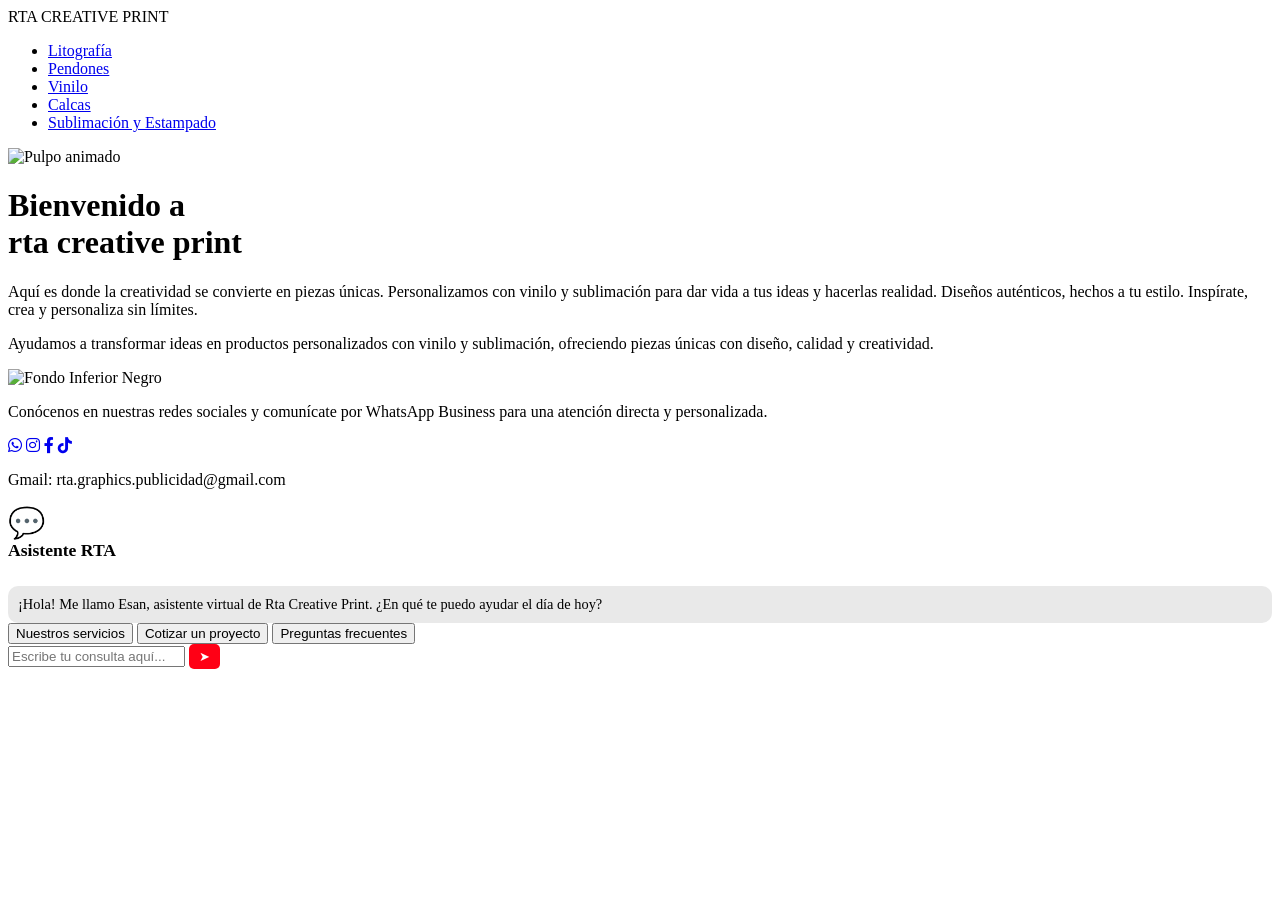
==== index.html @ b4b5219d "Rename HTML.html to index.html" ====
<!DOCTYPE html>
    <html lang="es">
    <head>
        <meta charset="UTF-8">
        <meta name="viewport" content="width=device-width, initial-scale=1.0">
        <title>RTA CREATIVE PRINT</title>
        <link rel="stylesheet" href="style.css">
        <link rel="stylesheet" href="https://cdnjs.cloudflare.com/ajax/libs/font-awesome/6.0.0/css/all.min.css">
    </head>
    <body>
    <header>
        <div class="logo"><a href="HTML.html" style="color: inherit; text-decoration: none;">RTA CREATIVE PRINT</a></div>
        <nav>
            <ul>
                <li><a href="litografia.html">Litografía</a></li>
                <li><a href="pendones.html">Pendones</a></li>
                <li><a href="vinilo.html">Vinilo</a></li>
                <li><a href="calcas.html">Calcas</a></li>
                <li><a href="sublimacion.html">Sublimación y Estampado</a></li>
            </ul>
        </nav>
    </header>
        

        <main>
            <div class="contenedor-rojo">
            <!-- 
                DONDE SUBIR EL ARCHIVO: 
                1. Crea una carpeta llamada 'imagenes' dentro de la carpeta 'SITIO RTA'.
                2. Guarda tu imagen JPG dentro de esa carpeta con el nombre 'pulpo-derecha.jpg'.
            -->
            <img src="GIF/PULPO GIF.gif" alt="Pulpo animado" class="pulpo">
        <div class="contenedor-blanco">
            <h1 class="titulo-rojo">Bienvenido a<br>rta creative print</h1>
            <p>Aquí es donde la creatividad se convierte en piezas únicas. Personalizamos con vinilo y sublimación para dar vida a tus ideas y hacerlas realidad. Diseños auténticos, hechos a tu estilo. Inspírate, crea y personaliza sin límites.</p>
        </div>

    <p class="texto-inferior">Ayudamos a transformar ideas en productos personalizados con vinilo y sublimación, ofreciendo piezas únicas con diseño, calidad y creatividad.
    </p>
        
        
    </div>
        </main>

        <footer id="contact">
            <div class="contenedor-negro">
                <img src="IMAGENES/INFERIOR NEGRO.png" alt="Fondo Inferior Negro" class="inferior-negro">
                <p>Conócenos en nuestras redes sociales y comunícate por WhatsApp Business para una atención directa y personalizada.</p>
                <div class="social-links">
                    <a href="https://wa.me/573025470037" target="_blank" class="social-icon" title="WhatsApp"><i class="fab fa-whatsapp"></i></a>
                    <a href="https://www.instagram.com/rta_graphics/?hl=es" target="_blank" class="social-icon" title="Instagram"><i class="fab fa-instagram"></i></a>
                    <a href="https://www.facebook.com/profile.php?id=61577686666335" target="_blank" class="social-icon" title="Facebook"><i class="fab fa-facebook-f"></i></a>
                    <a href="https://www.tiktok.com/@rta_graphics" target="_blank" class="social-icon" title="TikTok"><i class="fab fa-tiktok"></i></a>
                </div>
                <p>Gmail: rta.graphics.publicidad@gmail.com</p>
            </div>
        </footer>

        <!-- Estructura del Chatbot -->
        <div id="chat-button" onclick="toggleChat()">
            <span style="font-size: 30px; color: white;">💬</span>
        </div>

        <div id="chat-window" class="chat-hidden">
            <div class="chat-header">
                <h3 style="margin: 0; font-size: 1.1rem;">Asistente RTA</h3>
                <button onclick="toggleChat()" style="background: none; border: none; color: white; cursor: pointer; font-size: 1.2rem;">✖</button>
            </div>
            <div id="chat-messages" class="chat-messages">
                <p style="background: #e9e9e9; padding: 10px; border-radius: 10px; margin: 0; font-size: 0.9rem;">¡Hola! Me llamo Esan, asistente virtual de Rta Creative Print. ¿En qué te puedo ayudar el día de hoy?</p>
                <div id="chat-options" class="chat-options">
                    <button class="option-btn" onclick="handleOption('servicios')">Nuestros servicios</button>
                    <button class="option-btn" onclick="handleOption('cotizar')">Cotizar un proyecto</button>
                    <button class="option-btn" onclick="handleOption('faq')">Preguntas frecuentes</button>
                </div>
            </div>
            <div class="chat-input">
                <input type="text" placeholder="Escribe tu consulta aquí..." id="user-input">
                <button id="send-btn" style="background: #ff0015; border: none; color: white; padding: 5px 10px; border-radius: 5px; cursor: pointer;">➤</button>
            </div>
        </div>

        <script src="APP.js"></script>
        
    </body>
    </html>
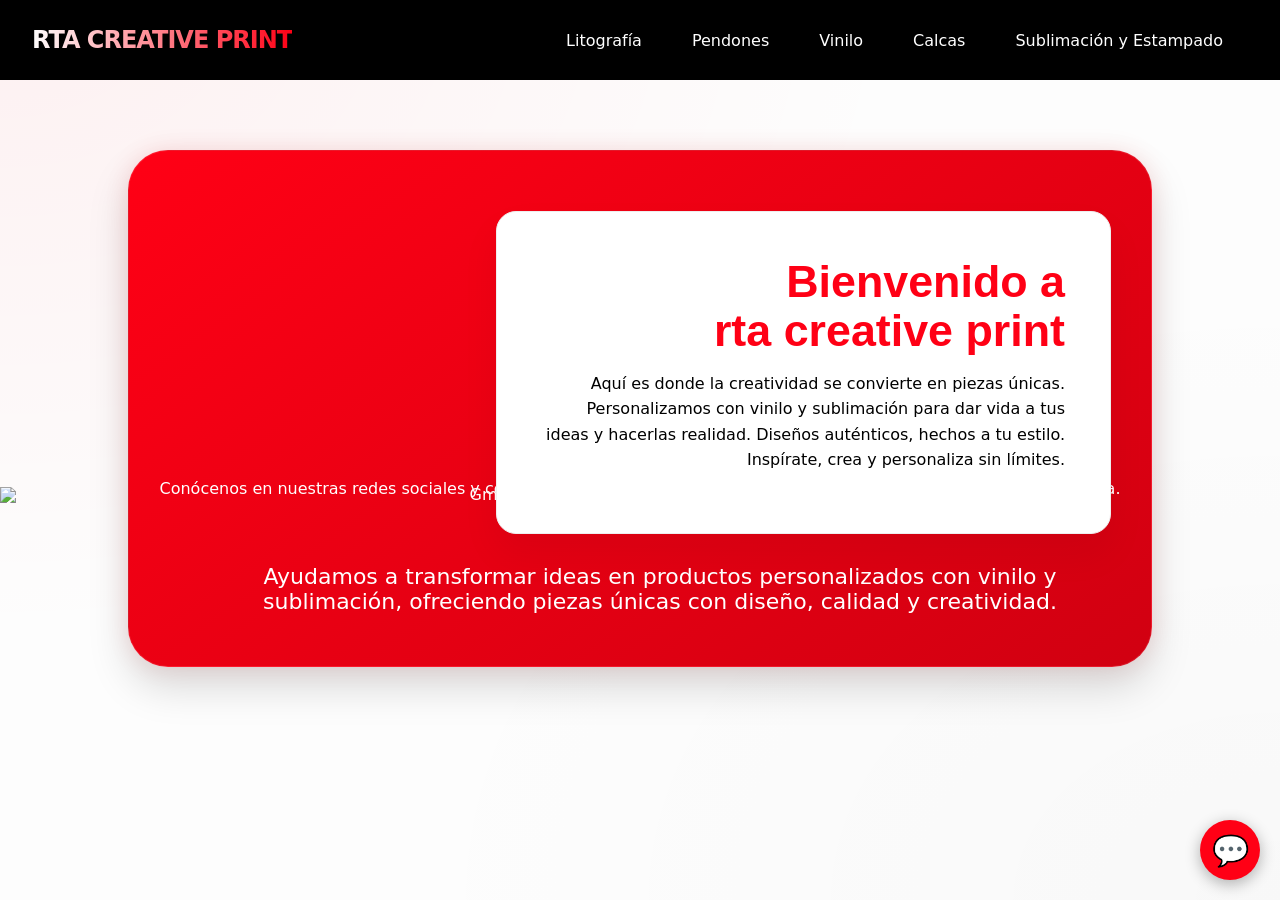
==== commit 05efe694: "Update index.html" ====
--- a/index.html
+++ b/index.html
@@ -9,7 +9,7 @@
     </head>
     <body>
     <header>
-        <div class="logo"><a href="HTML.html" style="color: inherit; text-decoration: none;">RTA CREATIVE PRINT</a></div>
+        <div class="logo"><a href="index.html" style="color: inherit; text-decoration: none;">RTA CREATIVE PRINT</a></div>
         <nav>
             <ul>
                 <li><a href="litografia.html">Litografía</a></li>
@@ -80,7 +80,7 @@
             </div>
         </div>
 
-        <script src="APP.js"></script>
+        <script src="app.js"></script>
         
     </body>
     </html>
--- a/style.css
+++ b/style.css
@@ -0,0 +1,724 @@
+/* Registro de la tipografía Jacksilver */
+@font-face {
+    font-family: 'jacksilver';
+    src: url('fuentes/jacksilver.ttf') format('truetype');
+    font-weight: normal;
+    font-style: normal;
+}
+
+body {
+    font-family: 'Inter', system-ui, -apple-system, sans-serif;
+    margin: 0;
+    padding: 0;
+    color: #1a1a1a;
+    background: radial-gradient(at 0% 0%, rgba(255, 0, 21, 0.05) 0, transparent 50%), 
+                radial-gradient(at 100% 100%, rgba(0, 0, 0, 0.02) 0, transparent 50%),
+                #fdfdfd;
+    background-attachment: fixed;
+    overflow-x: hidden;
+}
+
+/* Estilo base de los enlaces del menú cambio de color*/
+header nav ul {
+    list-style: none;
+    display: flex;
+    gap: 0;                 /* Eliminamos el espacio entre botones para un bloque continuo */
+    margin: 0;
+    padding: 0;
+    height: 100%;
+}
+
+header nav, header nav ul li {
+    display: flex;
+    align-items: stretch;   /* Permite que los elementos hijos se estiren al alto total */
+}
+
+header nav ul li a {
+    text-decoration: none;
+    color: white;           /* Color del texto inicial */
+    padding: 0 25px;        /* Espacio horizontal para el bloque blanco */
+    display: flex;
+    align-items: center;    /* Centra el texto verticalmente dentro del bloque */
+    transition: all 0.5s cubic-bezier(0.23, 1, 0.32, 1);
+    position: relative;
+}
+
+/* Efecto al pasar el mouse (HOVER) */
+header nav ul li a:hover {
+    background-color: #ffffff; /* Blanco sólido para un diseño más limpio */
+    color: #000000;          /* Letra cambia a negro */
+    cursor: pointer;
+    transform: scale(1.1) translateY(-2px); /* Mantenemos la animación original de sobresalir */
+    box-shadow: 0 10px 20px rgba(0, 0, 0, 0.2);
+    z-index: 50;             /* Asegura que el elemento que sobresale esté al frente */
+}
+
+.logo {
+    font-weight: 900;
+    font-size: 1.5rem;
+    letter-spacing: -1px;
+    text-transform: uppercase;
+    display: flex;
+    align-items: center;
+    background: linear-gradient(90deg, #fff, #ff0015);
+    -webkit-background-clip: text;
+    -webkit-text-fill-color: transparent;
+}
+
+header {
+    background-color: #000000; /* Negro intenso puro para mayor contraste */
+    position: sticky;
+    top: 0;
+    z-index: 1000;
+    color: white;
+    padding: 0 2rem;           /* Eliminamos el padding vertical para que el bloque blanco toque los bordes */
+    height: 80px;              /* Definimos una altura fija para la barra de navegación */
+    display: flex;
+    justify-content: space-between;
+    align-items: stretch;      /* Los hijos directos (logo y nav) ocupan todo el alto */
+}
+
+nav a {
+    color: white;
+    text-decoration: none;
+}
+
+#hero {
+    background: #f8f9fa;
+    padding: 50px 20px;
+    text-align: center;
+}
+
+section {
+    padding: 40px 20px;
+}
+
+table {
+    width: 100%;
+    border-collapse: collapse;
+    margin-top: 20px;
+}
+
+table, th, td {
+    border: 1px solid #ddd;
+    padding: 12px;
+    text-align: left;
+}
+
+th {
+    background-color: #ff0015;
+    color: white;
+}
+
+footer {
+    background: transparent;
+    color: white;
+    text-align: center;
+    padding: 0;
+    margin-top: -180px; /* Sube el bloque completo para acercarlo al rojo */
+}
+
+.contenedor-negro {
+    position: relative;
+    width: 100%;
+}
+
+.inferior-negro {
+    width: 100%;
+    height: auto;
+    display: block;
+    position: relative;
+    z-index: 5; /* La imagen negra queda por encima del pulpo */
+}
+
+.pulpo-footer {
+    position: absolute;
+    bottom: -800px;  /* Lo bajamos para que se sitúe en la base del footer */
+    left: -180px;   /* Lo centramos un poco más hacia la derecha */
+    width: 500px;  /* Aumentamos un poco el tamaño */
+    height: auto;
+    z-index: 6;    /* Ahora está por encima del fondo negro (z-index 5) para ser visible */
+    pointer-events: none; /* Evita que el pulpo bloquee clics en redes sociales */
+}
+
+.contenedor-negro p {
+    position: absolute;
+    left: 50%;
+    transform: translateX(-50%);
+    width: 85%;
+    margin: 0;
+    z-index: 10;
+}
+
+.contenedor-negro p:nth-of-type(1) {
+    bottom: 40%; /* Bajamos el texto principal */
+}
+
+.contenedor-negro p:nth-of-type(2) {
+    bottom: 12%; /* Bajamos el Gmail */
+}
+
+/* Contenedor Rojo (Marco externo) */
+/* 1. Preparamos el contenedor rojo */
+.contenedor-rojo {
+    background: 
+        linear-gradient(110deg, transparent 40%, rgba(255, 255, 255, 0.3) 50%, transparent 60%) -200% 0 / 200% 100% no-repeat,
+        linear-gradient(145deg, #ff0015 0%, #d10011 100%); 
+    animation: brilloRecorrido 8s infinite;
+    width: 80%; /* Más pequeño que antes para que el pulpo resalte más */
+    margin: 70px auto 0 auto; /* Cambiamos 60px a 0 para eliminar el hueco blanco */
+    padding: 60px 40px 30px 80px; /* Reducimos el alto del rectángulo y damos más aire a la izquierda */
+    box-sizing: border-box;
+    position: relative; /* ESTO ES INDISPENSABLE */
+    border-radius: 40px; /* Esquinas redondas para el rectángulo rojo */
+    box-shadow: 0 20px 40px rgba(0, 0, 0, 0.15), 
+                0 0 25px rgba(255, 0, 21, 0.1); /* Profundidad profesional y resplandor discreto */
+    border: 1px solid rgba(255, 255, 255, 0.1); /* Micro-borde para definir mejor la silueta */
+    overflow: visible; /* Asegura que el pulpo gigante y las sombras no se corten */
+}
+
+/* 2. Estilo del pulpo (Superposición y diseño responsivo) */
+.pulpo {
+    position: absolute;
+    top: -240px;   /* Ajustado para el nuevo tamaño más grande */
+    left: -150px;  /* Reposicionado para equilibrar el aumento de tamaño */
+    width: 650px;  /* Un poco más grande para destacar más como marca */
+    height: auto; /* Mantiene la proporción original sin distorsión */
+    z-index: 40;
+    pointer-events: none; /* FUNDAMENTAL: Permite que los clics pasen a través del pulpo hacia el menú */
+    filter: drop-shadow(0 0 30px rgba(255, 0, 21, 0.3)) drop-shadow(10px 10px 15px rgba(0,0,0,0.2));
+    animation: flotarPulpo 6s ease-in-out infinite, pulsoGlow 4s ease-in-out infinite;
+    transition: all 0.5s ease;
+}
+
+.pulpo:hover {
+    cursor: pointer;
+}
+
+/* Definición de la animación de flotación */
+@keyframes flotarPulpo {
+    0% {
+        transform: translateY(0px) rotate(0deg);
+    }
+    50% {
+        transform: translateY(-20px) rotate(2deg); /* Sube 20px y se inclina levemente */
+    }
+    100% {
+        transform: translateY(0px) rotate(0deg);
+    }
+}
+
+/* Animación del brillo que recorre el fondo del contenedor rojo */
+@keyframes brilloRecorrido {
+    0% {
+        background-position: -200% 0, 0 0;
+    }
+    20%, 100% {
+        background-position: 200% 0, 0 0;
+    }
+}
+
+/* Nueva animación para simular movimiento orgánico/tentáculos */
+@keyframes moverTentaculos {
+    0% {
+        transform: scale(1) rotate(0deg) skew(0deg);
+    }
+    33% {
+        transform: scale(1.02) rotate(2deg) skew(2deg, 1deg);
+    }
+    66% {
+        transform: scale(1.04) rotate(-2deg) skew(-1deg, -2deg);
+    }
+    100% {
+        transform: scale(1) rotate(0deg) skew(0deg);
+    }
+}
+
+/* Adaptación para pantallas pequeñas (Tablets y Móviles) */
+@media (max-width: 768px) {
+    .pulpo {
+        position: relative; /* Cambia el flujo para integrarse mejor en móviles */
+        top: 0;
+        left: 0;
+        transform: none;
+        width: 350px; /* Tamaño un poco más grande también en móviles */
+        max-width: 80%;
+        margin: 0 auto 20px auto; /* Centrado horizontal y margen inferior */
+        display: block;
+    }
+}
+
+/* Ajuste del texto para que no se desborde */
+.contenedor-blanco h1, .contenedor-blanco p {
+    word-wrap: break-word;   /* Asegura que el texto largo salte de línea */
+    margin: 0 0 15px 0;      /* Espaciado entre elementos */
+}
+
+/* Bloque blanco con texto a la derecha */
+.contenedor-blanco {
+    background-color: #ffffff; /* Blanco totalmente sólido, sin transparencias ni tonos rojos */
+    border: 1px solid #eeeeee; /* Borde sutil para mayor limpieza visual */
+    width: 58%;
+    margin-left: auto;       /* Lo empuja hacia la derecha */
+    padding: 45px;           /* Más aire interno para mejor legibilidad */
+    text-align: right;       /* Alinea todo el contenido (h1 y p) a la derecha */
+    border-radius: 20px;     /* Esquinas ligeramente más elegantes */
+    position: relative;      /* Necesario para que el z-index funcione */
+    z-index: 30;             /* Asegura que el texto esté por encima del pulpo (que tiene z-index 20) */
+    box-shadow: 0 20px 40px rgba(0,0,0,0.05);
+}
+
+/* Título en color rojo */
+.titulo-rojo {
+    color: #ff0015;          /* Rojo de tu marca */
+    font-family: 'jacksilver', 'Arial Black', sans-serif; /* Aplicación de la tipografía personalizada */
+    margin-top: 0;           /* Elimina el espacio superior extra */
+    font-size: 2.8rem;       /* Tamaño reducido para que encaje mejor en el contenedor */
+    font-weight: 800;          
+}
+
+/* Párrafo (opcional: puedes ajustar el color o margen aquí) */
+.contenedor-blanco p {
+    color: #000000;             /* Gris oscuro para buena lectura */
+    line-height: 1.6;
+}
+.titulo-rojo {
+    color: #ff0015;
+    line-height: 1.1; /* Interlineado más ajustado para el nuevo tamaño */
+    margin-top: 0;
+}
+.texto-inferior { /* texto debajo del rectangulo rojo */
+    text-align: center;    /* Centra el texto */
+    margin-top: 30px;      /* Crea una separación con el rectángulo rojo superior */
+    padding: 0 20px;       /* Margen lateral para que no toque los bordes en móviles */
+    font-size: 22px;     /* Ajusta el tamaño de la letra */
+    color: #ffffff;           /* Color del texto */
+    font-weight: 500;      /* Un toque de grosor para que resalte */
+}
+/* Estado inicial: invisible y un poco más abajo */
+.fade-in {
+    opacity: 0;
+    transform: translateY(30px);
+    transition: opacity 0.8s ease-out, transform 0.8s ease-out;
+}
+
+/* Estado final: visible y en su posición original (activado por JS) */
+.fade-in.visible {
+    opacity: 1;
+    transform: translateY(0);
+}
+
+/* Estilos para la galería interactiva de Pendones */
+.galeria-pendones, .galeria-litografia {
+    display: flex;
+    flex-wrap: wrap;
+    justify-content: center;
+    gap: 30px;
+    margin-top: 40px;
+}
+
+.item-pendon, .item-litografia {
+    position: relative;     /* Para posicionar el texto encima */
+    width: 22%;             /* Ajustado para 4 tarjetas en línea */
+    max-width: 250px;
+    aspect-ratio: 1 / 1;    /* Forza a que sean cuadrados */
+    border-radius: 10px;
+    overflow: hidden;       /* Para que la imagen no se salga al agrandarse */
+    display: flex;
+    align-items: center;
+    justify-content: center;
+    background-color: #f0f0f0;
+    transition: transform 0.3s ease, box-shadow 0.3s ease;
+    cursor: pointer;
+}
+
+.item-pendon img, .item-litografia img {
+    max-width: 100%;
+    max-height: 100%;
+    object-fit: contain;
+    display: block;
+}
+
+/* Efecto de sobresalir (Zoom) */
+.item-pendon:hover, .item-litografia:hover {
+    transform: scale(1.05);
+    box-shadow: 0 10px 25px rgba(0,0,0,0.5);
+    z-index: 10;
+}
+
+/* El rectángulo negro con texto */
+.overlay {
+    position: absolute;
+    top: 50%;
+    left: 0;
+    width: 100%;
+    height: 25%;            /* Ahora solo ocupa el 25% del alto */
+    transform: translateY(-50%); /* Truco para centrarlo perfectamente */
+    background-color: rgba(0, 0, 0, 0.7); /* Negro con transparencia */
+    color: white;
+    font-family: 'jacksilver', sans-serif; /* Tu tipografía personalizada */
+    display: flex;
+    justify-content: center;
+    align-items: center;
+    font-size: 2.5rem;
+    opacity: 0;             /* Oculto por defecto */
+    transition: opacity 0.3s ease;
+    text-transform: none;
+}
+
+/* Mostrar el rectángulo al pasar el mouse */
+.item-pendon:hover .overlay, .item-litografia:hover .overlay {
+    opacity: 1;
+}
+
+/* Ajuste responsivo para celulares */
+@media (max-width: 768px) {
+    .galeria-pendones, .galeria-litografia {
+        flex-direction: column;
+        align-items: center;
+    }
+    .item-pendon, .item-litografia {
+        width: 90%;
+        max-width: none;
+    }
+    .overlay {
+        font-size: 1.8rem;
+    }
+    .contenedor-negro p {
+        font-size: 0.8rem;
+    }
+}
+
+/* --- Estilos del Chatbot --- */
+#chat-button {
+    position: fixed;
+    bottom: 20px;
+    right: 20px;
+    background-color: #ff0015;
+    width: 60px;
+    height: 60px;
+    border-radius: 50%;
+    display: flex;
+    justify-content: center;
+    align-items: center;
+    box-shadow: 0 4px 15px rgba(0,0,0,0.3);
+    cursor: pointer;
+    z-index: 1000;
+    transition: transform 0.3s ease;
+}
+
+#chat-button:hover {
+    transform: scale(1.1);
+}
+
+#chat-window {
+    position: fixed;
+    bottom: 90px;
+    right: 20px;
+    width: 320px;
+    height: 450px;
+    background: white;
+    border-radius: 15px;
+    box-shadow: 0 5px 25px rgba(0,0,0,0.2);
+    display: flex;
+    flex-direction: column;
+    overflow: hidden;
+    z-index: 1000;
+    transition: all 0.3s ease;
+}
+
+.chat-hidden {
+    opacity: 0;
+    transform: translateY(20px);
+    pointer-events: none;
+}
+
+.chat-header {
+    background: #ff0015;
+    color: white;
+    padding: 15px;
+    display: flex;
+    justify-content: space-between;
+    align-items: center;
+}
+
+.chat-messages {
+    flex: 1;
+    padding: 15px;
+    overflow-y: auto;
+    background: #f9f9f9;
+}
+
+.chat-input {
+    display: flex;
+    padding: 10px;
+    border-top: 1px solid #eee;
+}
+
+.chat-input input {
+    flex: 1;
+    border: none;
+    padding: 10px;
+    outline: none;
+}
+
+/* Estilos para los botones de opciones del Chatbot */
+.chat-options {
+    display: flex;
+    flex-direction: column;
+    gap: 8px;
+    margin-top: 10px;
+    padding: 0 5px;
+}
+
+.option-btn {
+    background: white;
+    border: 1px solid #ff0015;
+    color: #ff0015;
+    padding: 8px 15px;
+    border-radius: 20px;
+    font-size: 0.85rem;
+    cursor: pointer;
+    transition: all 0.3s ease;
+    text-align: left;
+    font-weight: 500;
+}
+
+.option-btn:hover {
+    background: #ff0015;
+    color: white;
+}
+
+/* Estilos para contenido enriquecido dentro del chat */
+.chat-messages b {
+    color: #ff0015;
+    display: block;
+    margin-top: 5px;
+}
+
+.chat-table {
+    border: 1px solid #ddd;
+    border-radius: 8px;
+    overflow: hidden;
+    margin-top: 8px;
+    background: white;
+}
+
+.chat-table-header {
+    background: #ff0015;
+    color: white;
+    padding: 5px 10px;
+    font-size: 0.8rem;
+    font-weight: bold;
+}
+
+.chat-table-row {
+    display: flex;
+    justify-content: space-between;
+    padding: 5px 10px;
+    font-size: 0.8rem;
+    border-bottom: 1px solid #eee;
+}
+
+.chat-messages small {
+    display: block;
+    font-size: 0.7rem;
+    color: #777;
+    margin-top: 8px;
+}
+
+/* Estilos para el formulario de cotización dentro del chat */
+.chat-form {
+    display: flex;
+    flex-direction: column;
+    gap: 10px;
+    margin-top: 10px;
+    background: #fff;
+    padding: 12px;
+    border-radius: 12px;
+    border: 1px solid #eee;
+}
+
+.chat-form input, .chat-form textarea {
+    width: 100%;
+    padding: 10px;
+    border: 1px solid #ddd;
+    border-radius: 8px;
+    font-size: 0.85rem;
+    box-sizing: border-box;
+    font-family: Arial, sans-serif;
+}
+
+.chat-form textarea {
+    resize: none;
+    height: 80px;
+}
+
+.chat-form label {
+    font-size: 0.75rem;
+    font-weight: bold;
+    color: #333;
+    margin-bottom: -5px;
+}
+
+/* --- Estilos del Acordeón FAQ --- */
+.faq-accordion {
+    margin-top: 10px;
+    display: flex;
+    flex-direction: column;
+    gap: 8px;
+}
+
+.faq-item {
+    border: 1px solid #ddd;
+    border-radius: 8px;
+    background: white;
+    overflow: hidden;
+    transition: all 0.3s ease;
+}
+
+.faq-header {
+    padding: 10px 12px;
+    background: #fdfdfd;
+    cursor: pointer;
+    display: flex;
+    justify-content: space-between;
+    align-items: center;
+    font-size: 0.85rem;
+    font-weight: bold;
+    color: #333;
+}
+
+.faq-header i {
+    transition: transform 0.3s ease;
+    color: #ff0015;
+    font-style: normal;
+}
+
+.faq-item.active .faq-header i {
+    transform: rotate(180deg);
+}
+
+.faq-content {
+    max-height: 0;
+    overflow: hidden;
+    transition: max-height 0.3s ease-out;
+    font-size: 0.8rem;
+    color: #555;
+    line-height: 1.4;
+    background: #fff;
+}
+
+.faq-item.active .faq-content {
+    max-height: 500px;
+    padding: 10px 12px;
+    border-top: 1px solid #eee;
+}
+
+/* --- Estilos de Redes Sociales en Footer --- */
+.social-links {
+    position: absolute;
+    left: 50%;
+    transform: translateX(-50%);
+    bottom: 25%; /* Bajamos los íconos */
+    display: flex;
+    gap: 20px;
+    z-index: 20;
+}
+
+.social-icon {
+    color: white;
+    font-size: 1.8rem;
+    width: 55px;
+    height: 55px;
+    border-radius: 50%;
+    background: rgba(255, 255, 255, 0.1); /* Fondo sutil */
+    display: flex;
+    align-items: center;
+    justify-content: center;
+    transition: all 0.4s cubic-bezier(0.175, 0.885, 0.32, 1.275);
+    text-decoration: none;
+    border: 1px solid rgba(255, 255, 255, 0.2);
+}
+
+/* Efecto Hover Moderno */
+.social-icon:hover {
+    transform: scale(1.2) translateY(-10px); /* Escalado y salto */
+    background: #ff0015; /* Cambio al color de marca */
+    color: white;
+    border-color: #ff0015;
+    box-shadow: 0 0 25px rgba(255, 0, 21, 0.8); /* Efecto de iluminación/neón */
+}
+
+/* Ajuste responsivo para íconos */
+@media (max-width: 768px) {
+    .social-links {
+        gap: 12px;
+        bottom: 35%;
+    }
+    .social-icon {
+        width: 45px;
+        height: 45px;
+        font-size: 1.4rem;
+    }
+}
+
+/* Estilo del cuadro informativo de laminado */
+.info-laminado {
+    margin-top: 40px;
+    padding: 25px;
+    background-color: #ffffff;
+    border-left: 6px solid #ff0015; /* Acento rojo de la marca */
+    border-radius: 10px;
+    box-shadow: 0 4px 15px rgba(0,0,0,0.05);
+    line-height: 1.7;
+    color: #333;
+    font-size: 1.05rem;
+}
+
+/* Estilos para la sección de Marcas de Calcas */
+.grid-marcas {
+    display: grid;
+    grid-template-columns: repeat(auto-fit, minmax(150px, 1fr));
+    gap: 20px;
+    margin-top: 30px;
+}
+
+.marca-item {
+    background: white;
+    padding: 25px 15px;
+    border-radius: 12px;
+    text-align: center;
+    font-weight: bold;
+    color: #333;
+    border: 1px solid #eee;
+    box-shadow: 0 4px 15px rgba(0,0,0,0.05);
+    transition: all 0.3s ease;
+}
+
+.marca-item:hover {
+    transform: translateY(-10px);
+    border-color: #ff0015;
+    box-shadow: 0 8px 25px rgba(255, 0, 21, 0.15);
+}
+
+.cta-destacado {
+    display: block;
+    margin-top: 50px;
+    padding: 25px;
+    background: linear-gradient(90deg, #ff0015, #b3000f);
+    color: white;
+    text-align: center;
+    font-size: 1.6rem;
+    font-weight: bold;
+    border-radius: 15px;
+    text-transform: uppercase;
+    box-shadow: 0 10px 20px rgba(255, 0, 21, 0.3);
+    text-decoration: none;
+    transition: transform 0.3s ease, box-shadow 0.3s ease;
+}
+
+.cta-destacado:hover {
+    transform: scale(1.03);
+    box-shadow: 0 15px 30px rgba(255, 0, 21, 0.4);
+}
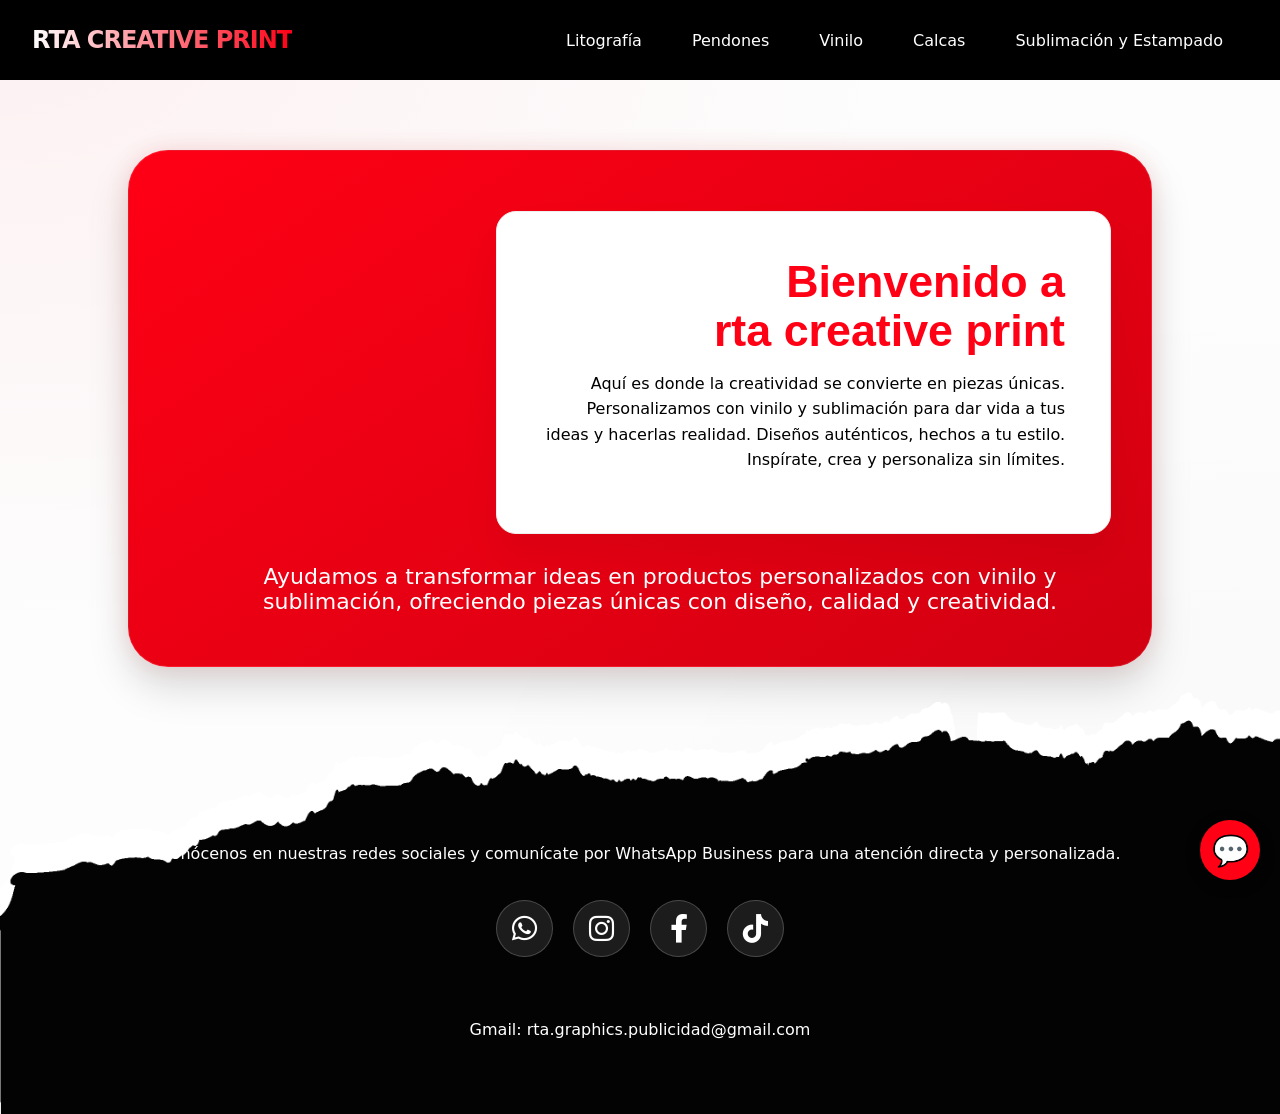
==== commit 6a4d6744: "Update index.html" ====
--- a/index.html
+++ b/index.html
@@ -29,7 +29,7 @@
                 1. Crea una carpeta llamada 'imagenes' dentro de la carpeta 'SITIO RTA'.
                 2. Guarda tu imagen JPG dentro de esa carpeta con el nombre 'pulpo-derecha.jpg'.
             -->
-            <img src="GIF/PULPO GIF.gif" alt="Pulpo animado" class="pulpo">
+            <img src="PULPO GIF.gif" alt="Pulpo animado" class="pulpo">
         <div class="contenedor-blanco">
             <h1 class="titulo-rojo">Bienvenido a<br>rta creative print</h1>
             <p>Aquí es donde la creatividad se convierte en piezas únicas. Personalizamos con vinilo y sublimación para dar vida a tus ideas y hacerlas realidad. Diseños auténticos, hechos a tu estilo. Inspírate, crea y personaliza sin límites.</p>
@@ -44,7 +44,7 @@
 
         <footer id="contact">
             <div class="contenedor-negro">
-                <img src="IMAGENES/INFERIOR NEGRO.png" alt="Fondo Inferior Negro" class="inferior-negro">
+                <img src="INFERIOR NEGRO.png" alt="Fondo Inferior Negro" class="inferior-negro">
                 <p>Conócenos en nuestras redes sociales y comunícate por WhatsApp Business para una atención directa y personalizada.</p>
                 <div class="social-links">
                     <a href="https://wa.me/573025470037" target="_blank" class="social-icon" title="WhatsApp"><i class="fab fa-whatsapp"></i></a>
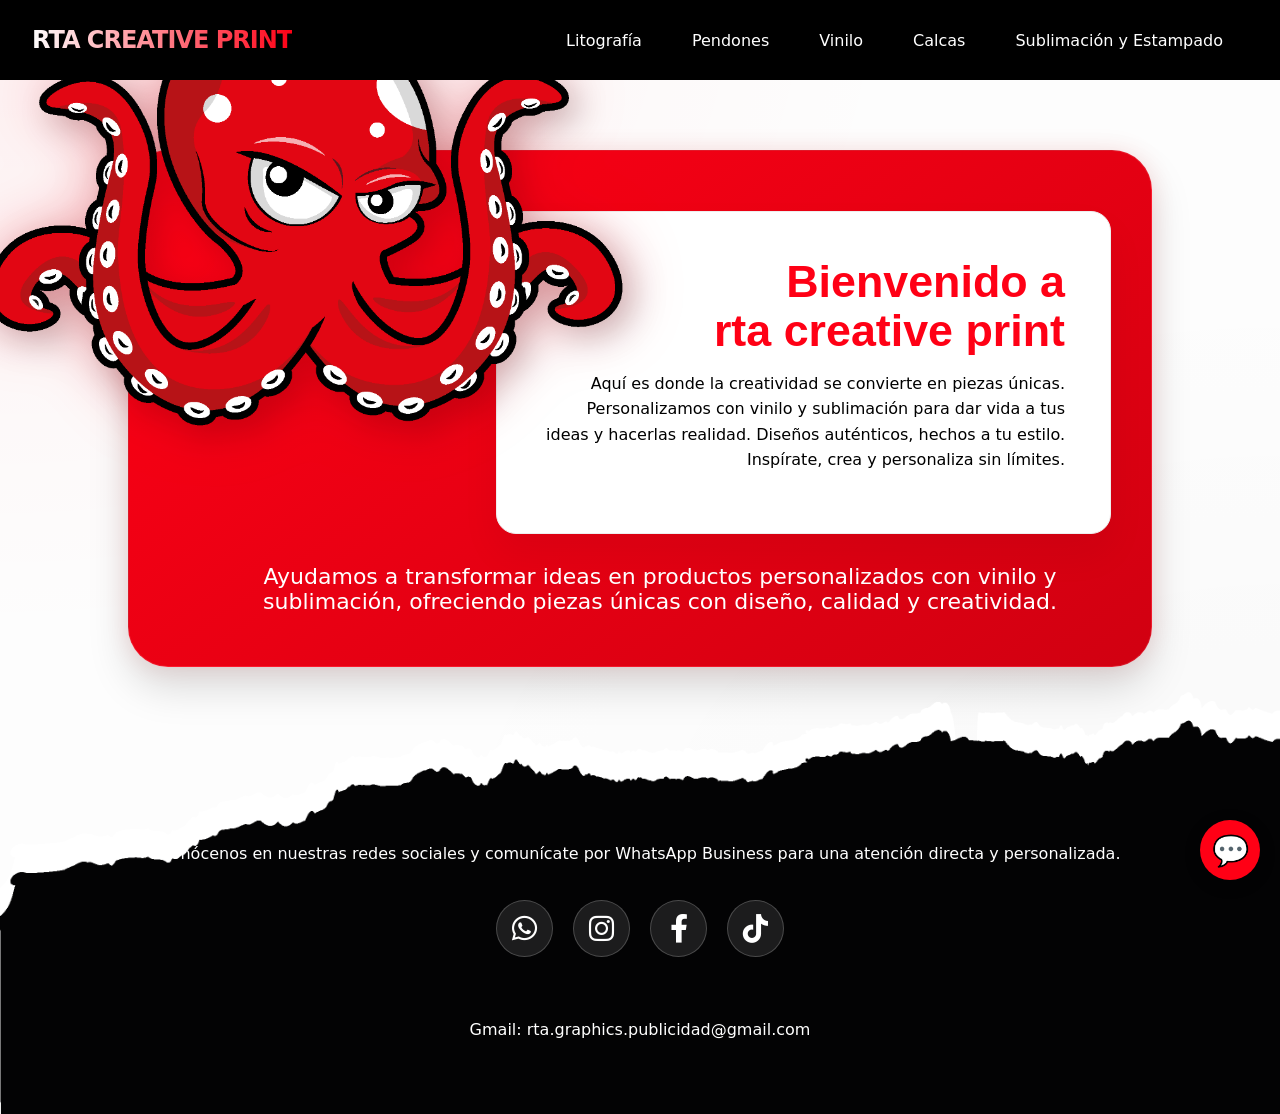
==== commit 53251e34: "Update index.html" ====
--- a/index.html
+++ b/index.html
@@ -29,7 +29,7 @@
                 1. Crea una carpeta llamada 'imagenes' dentro de la carpeta 'SITIO RTA'.
                 2. Guarda tu imagen JPG dentro de esa carpeta con el nombre 'pulpo-derecha.jpg'.
             -->
-            <img src="PULPO GIF.gif" alt="Pulpo animado" class="pulpo">
+            <img src="PULPO FULL COLOR MIRANDO A LA DERECHA.png" alt="Pulpo" class="pulpo">
         <div class="contenedor-blanco">
             <h1 class="titulo-rojo">Bienvenido a<br>rta creative print</h1>
             <p>Aquí es donde la creatividad se convierte en piezas únicas. Personalizamos con vinilo y sublimación para dar vida a tus ideas y hacerlas realidad. Diseños auténticos, hechos a tu estilo. Inspírate, crea y personaliza sin límites.</p>
@@ -80,7 +80,7 @@
             </div>
         </div>
 
-        <script src="app.js"></script>
+    <script src="APP.js"></script>
         
     </body>
     </html>
